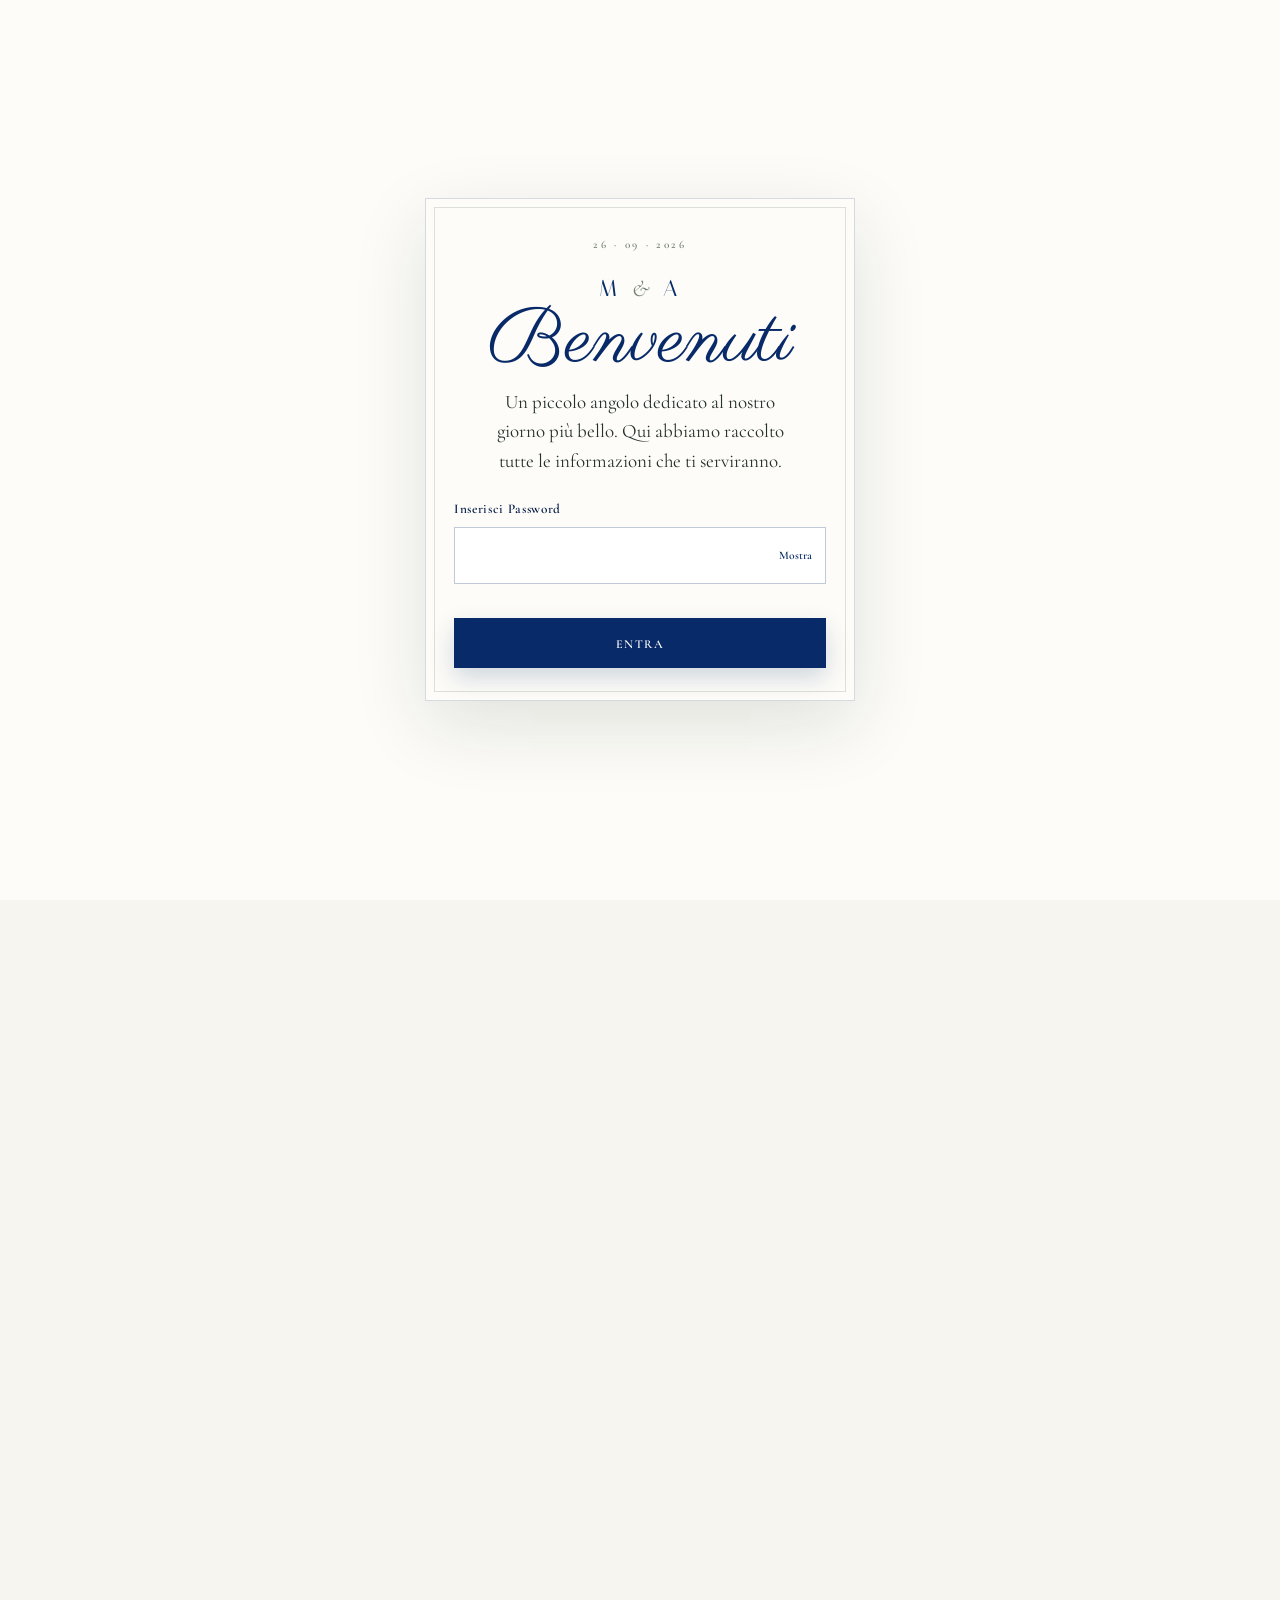
==== 06-index.html @ 16e14c0a "Add files via upload" ====
<!doctype html>
<html lang="it">
<head>
  <meta charset="utf-8">
  <meta name="viewport" content="width=device-width, initial-scale=1, viewport-fit=cover">
  <title>Melissa &amp; Antonio — 26 settembre 2026</title>
  <meta name="description" content="XXX">
  <meta name="robots" content="noindex, nofollow, noarchive, nosnippet, noimageindex">
  <meta name="googlebot" content="noindex, nofollow, noarchive, nosnippet, noimageindex">
  <meta name="theme-color" content="#f7f5ef">
  <meta property="og:type" content="website">
  <meta property="og:locale" content="it_IT">
  <meta property="og:title" content="Melissa &amp; Antonio — 26 settembre 2026">
  <meta property="og:description" content="Il nostro invito digitale: qui troverai l'RSVP, il programma e tutte le informazioni utili per vivere insieme a noi questi giorni speciali.">
  <meta property="og:image" content="assets/images/invito-melissa-antonio.png">
  <link rel="icon" type="image/png" href="assets/images/favicon.png">
  <link rel="preconnect" href="https://fonts.googleapis.com">
  <link rel="preconnect" href="https://fonts.gstatic.com" crossorigin>
  <link href="https://fonts.googleapis.com/css2?family=Cormorant+Garamond:ital,wght@0,400;0,500;0,600;1,400;1,500&amp;family=Italiana&amp;family=Parisienne&amp;display=swap" rel="stylesheet">
  <link rel="stylesheet" href="style.css">
  <script src="guest-data.js" defer></script>
  <script src="script.js" defer></script>
</head>
<body class="is-locked">
  <div class="gate" id="gate" role="dialog" aria-modal="true" aria-labelledby="gate-title">
    <div class="gate__card">
      <p class="eyebrow">26 · 09 · 2026</p>
      <div class="monogram" aria-hidden="true">M <span>&amp;</span> A</div>
      <h1 id="gate-title">Benvenuti</h1>
      <p>Un piccolo angolo dedicato al nostro giorno più bello. Qui abbiamo raccolto tutte le informazioni che ti serviranno.</p>
      <form class="gate__form" id="password-form" novalidate>
        <label for="password">Inserisci Password</label>
        <div class="password-field">
          <input id="password" name="password" type="password" autocomplete="current-password" required aria-describedby="password-error">
          <button class="password-toggle" id="password-toggle" type="button" aria-label="Mostra password">Mostra</button>
        </div>
        <p class="form-error" id="password-error" aria-live="polite"></p>
        <button class="button button--primary button--wide" type="submit">Entra</button>
      </form>
    </div>
  </div>

  <div class="site" id="site" aria-hidden="true">
    <header class="topbar" id="topbar">
      <a class="topbar__brand" href="#home" aria-label="Melissa e Antonio, torna all'inizio">M <span>&amp;</span> A</a>
      <button class="menu-toggle" id="menu-toggle" type="button" aria-expanded="false" aria-controls="site-nav">
        <span class="sr-only">Apri il menu</span>
        <span></span><span></span>
      </button>
      <nav class="nav" id="site-nav" aria-label="Navigazione principale">
        <a href="#programma">Programma</a>
        <a href="#organizzarsi">Organizzarsi</a>
        <a href="#info-utili">Info utili</a>
        <a href="#pensieri">Pensieri</a>
        <a href="#rsvp">RSVP</a>
      </nav>
    </header>

    <main>
      <section class="hero" id="home" aria-labelledby="hero-title">
        <div class="hero__content">
          <p class="eyebrow hero__eyebrow reveal">Siamo felici di invitarvi al nostro matrimonio</p>
          <h1 id="hero-title" class="reveal"><span>Melissa</span><i>&amp;</i><span>Antonio</span></h1>
          <div class="hero__date reveal">
            <span>Sabato</span><strong>26</strong><span>Settembre<br>2026</span>
          </div>
          <p class="hero__place reveal">Lattarico · Cosenza</p>
          <div class="hero__actions reveal">
            <a class="button button--primary" href="#benvenuto">Scopri il nostro giorno</a>
            <a class="button button--outline" href="#rsvp">Conferma la presenza</a>
          </div>
        </div>
        <a class="scroll-cue" href="#benvenuto" aria-label="Scorri verso il basso"><span></span></a>
      </section>

      <section class="intro section" id="benvenuto">
        <div class="section__inner section__inner--narrow reveal">
          <h2>Il nostro giorno</h2>
          <div class="ornament" aria-hidden="true"><span></span><i>♡</i><span></span></div>
          <div class="intro__copy">
            <p>Non vediamo l'ora di condividere con voi uno dei giorni più importanti della nostra vita.</p>
            <p>Qui troverete tutte le informazioni utili per organizzare al meglio il vostro soggiorno e vivere appieno ogni momento di questa festa. Non dimenticare di confermare la tua/vostra presenza.</p>
          </div>
        </div>
      </section>

      <section class="countdown section section--blue" aria-label="Conto alla rovescia">
        <div class="section__inner reveal">
          <p class="eyebrow">Manca sempre meno</p>
          <h2>Il conto alla rovescia</h2>
          <div class="countdown__grid" id="countdown" aria-live="polite">
            <div><strong id="days">—</strong><span>Giorni</span></div>
            <div><strong id="hours">—</strong><span>Ore</span></div>
            <div><strong id="minutes">—</strong><span>Minuti</span></div>
            <div><strong id="seconds">—</strong><span>Secondi</span></div>
          </div>
        </div>
      </section>

      <section class="section program-section" id="programma">
        <div class="section__inner">
          <div class="section-heading reveal">
            <p class="eyebrow">Due giorni da vivere insieme</p>
            <h2>Il nostro weekend</h2>
          </div>

          <div class="program-day">
            <div class="section-heading section-heading--compact reveal">
              <p class="eyebrow">Venerdì 25 settembre</p>
              <h2>Pre-Wedding</h2>
              <p>Per iniziare insieme questo weekend speciale, la sera prima del matrimonio saremo felici di offrirvi una cena di benvenuto: un momento per ritrovarci, brindare e dare il via ai festeggiamenti.</p>
            </div>
            <div class="prewedding__event reveal">
              <div class="prewedding__time" aria-label="Ore 20">
                <span>Ore</span>
                <strong>20:00</strong>
              </div>
              <div class="prewedding__details">
                <p class="card-kicker">Cena di benvenuto</p>
                <h3>Il Monaco</h3>
                <p class="prewedding__address">Via Monaco, 13<br>87010 Lattarico (CS)</p>
                <a class="text-link" href="https://www.google.com/maps/place//data=!4m2!3m1!1s0x133fa1bdb4f95179:0xf3d84036e02ee6b3?sa=X&amp;ved=1t:8290&amp;ictx=111" target="_blank" rel="noopener">Indicazioni <span>↗</span></a>
              </div>
            </div>
          </div>

          <div class="program-day program-day--wedding">
            <div class="section-heading section-heading--compact reveal">
              <p class="eyebrow">Sabato 26 settembre</p>
              <h2>The Wedding Day</h2>
            </div>
            <div class="timeline__list">
              <article class="timeline__item reveal">
                <div class="timeline__time">15:00</div>
                <div class="timeline__dot" aria-hidden="true"></div>
                <div class="timeline__card">
                  <p class="card-kicker">Cerimonia</p>
                  <h3>Chiesa di San Nicola di Bari</h3>
                  <p>Corso Umberto I, 95<br>87010 Lattarico (CS)</p>
                  <a class="text-link" href="https://share.google/Yexb57kkJuWLdmWog" target="_blank" rel="noopener">Indicazioni <span>↗</span></a>
                </div>
              </article>
              <article class="timeline__item reveal">
                <div class="timeline__time">18:00</div>
                <div class="timeline__dot" aria-hidden="true"></div>
                <div class="timeline__card">
                  <p class="card-kicker">Ricevimento</p>
                  <h3>Tenuta Contessa</h3>
                  <p>Località Contessa Soprana<br>Montalto Uffugo (CS)</p>
                  <a class="text-link" href="https://www.google.com/maps/search/?api=1&amp;query=Tenuta+Contessa+Localita+Contessa+Soprana+Montalto+Uffugo+CS" target="_blank" rel="noopener">Indicazioni <span>↗</span></a>
                </div>
              </article>
              <article class="timeline__item reveal">
                <div class="timeline__time">23:30</div>
                <div class="timeline__dot" aria-hidden="true"></div>
                <div class="timeline__card">
                  <p class="card-kicker">Un momento speciale</p>
                  <h3>Taglio torta</h3>
                </div>
              </article>
              <article class="timeline__item reveal">
                <div class="timeline__time">A seguire</div>
                <div class="timeline__dot" aria-hidden="true"></div>
                <div class="timeline__card">
                  <p class="card-kicker">La festa continua</p>
                  <h3>Open Bar &amp; DJ Set</h3>
                </div>
              </article>
            </div>
          </div>
        </div>
      </section>

      <section class="section section--sage organize-section" id="organizzarsi">
        <div class="section__inner">
          <div class="section-heading reveal">
            <p class="eyebrow">Dove saremo e come muoversi</p>
            <h2>Organizzarsi</h2>
          </div>

          <div class="organize-block organize-panel organize-panel--houses">
            <div class="subsection-heading reveal">
              <p class="card-kicker">Prima della cerimonia</p>
              <h3>Case degli sposi</h3>
              <p>Se desiderate passare a salutarci, potrete raggiungerci agli indirizzi qui sotto per condividere un brindisi e un boccone prima del grande momento.</p>
            </div>
            <div class="card-grid">
              <article class="place-card reveal">
                <h3 class="place-card__name">Antonio</h3>
                <p>Via Timparello 43 (ex 11)<br>87010 Lattarico (CS)</p>
                <p class="note">Per raggiungere la casa, guardando verso destra, attraversate la passerella.</p>
                <a class="text-link" href="https://www.google.com/maps/search/?api=1&amp;query=Via+Timparello+43+Lattarico+CS" target="_blank" rel="noopener">Indicazioni <span>↗</span></a>
              </article>
              <article class="place-card reveal">
                <h3 class="place-card__name">Melissa</h3>
                <p>Via Timparello 43 (ex 11)<br>87010 Lattarico (CS)</p>
                <a class="text-link" href="https://www.google.com/maps/search/?api=1&amp;query=Via+Timparello+11+Lattarico+CS" target="_blank" rel="noopener">Indicazioni <span>↗</span></a>
              </article>
            </div>
          </div>

          <div class="organize-block organize-panel stay__layout">
            <div class="stay__title reveal">
              <p class="card-kicker">Per il vostro soggiorno</p>
              <h3 class="stay__hotel-name">Hotel<br>Le Ceramiche</h3>
              <p>Via Alfonso Rendano, 1<br>87046 Montalto Uffugo (CS)</p>
              <a class="text-link" href="https://www.google.com/maps/search/?api=1&amp;query=Hotel+Le+Ceramiche+Via+Alfonso+Rendano+1+Montalto+Uffugo+CS" target="_blank" rel="noopener">Indicazioni <span>↗</span></a>
            </div>
            <div class="stay__details reveal">
              <dl>
                <div><dt>Check-in</dt><dd>Dalle ore 16:00</dd></div>
                <div><dt>Check-out</dt><dd>Entro le ore 11:00</dd></div>
                <div><dt>Colazione (inclusa)</dt><dd>Fino alle ore 10:00</dd></div>
              </dl>
              <div class="info-box">
                <h3>Pre check-in</h3>
                <p>Per rendere il vostro arrivo ancora più semplice, possiamo occuparcene noi. Se desiderate usufruire del pre check-in, scriveteci direttamente: avremo bisogno di una copia del documento di riconoscimento di ciascun ospite. Riceverete poi via SMS il codice per accedere alla vostra camera.</p>
              </div>
            </div>
          </div>

          <div class="organize-block organize-panel">
            <div class="subsection-heading reveal">
              <p class="card-kicker">Dove lasciare l'auto</p>
              <h3>Parcheggi</h3>
              <p>Tutte le indicazioni utili per lasciare l’auto durante la cerimonia e il ricevimento.</p>
            </div>
            <div class="parking-grid">
              <div class="parking-option">
                <p class="parking-option__label">Cerimonia</p>
                <h4>Villetta Comunale</h4>
                <p>Via Convento SNC<br>87010 Lattarico (CS)</p>
                <p class="note">Vi chiediamo di lasciare l'auto qui: proseguendo verso il centro del paese non sono disponibili altri posti. Da qui potrete raggiungere a piedi le case degli sposi e la chiesa in pochi minuti.</p>
                <a class="text-link" href="https://share.google/WgHf2nojEFoGSaVgx" target="_blank" rel="noopener">Indicazioni <span>↗</span></a>
              </div>
              <div class="parking-option">
                <p class="parking-option__label">Ricevimento</p>
                <h4>Tenuta Contessa</h4>
                <p>Località Contessa Soprana<br>Montalto Uffugo (CS)</p>
                <p class="note">Il parcheggio è disponibile direttamente presso la tenuta, con posti auto dedicati agli ospiti.</p>
                <a class="text-link" href="https://www.google.com/maps/search/?api=1&amp;query=Tenuta+Contessa+Montalto+Uffugo+CS" target="_blank" rel="noopener">Indicazioni <span>↗</span></a>
              </div>
            </div>
          </div>
        </div>
      </section>

      <section class="section info-section" id="info-utili">
        <div class="section__inner">
          <div class="section-heading reveal">
            <p class="eyebrow">Da sapere</p>
            <h2>Info utili</h2>
            <p>Qualche consiglio per vivere la festa al meglio e i contatti da usare in caso di necessità.</p>
          </div>
          <div class="editorial-grid editorial-grid--info">
            <article class="editorial-card reveal">
              <span class="editorial-card__icon" aria-hidden="true">✦</span>
              <p class="card-kicker">Un piccolo consiglio</p>
              <h3>Comodi, fino a tardi</h3>
              <p>Portate con voi una giacca per le ore più fresche e un paio di scarpe comode di ricambio, soprattutto per le ragazze, per ballare e divertirvi fino a tarda sera.</p>
            </article>
            <article class="editorial-card reveal">
              <span class="editorial-card__icon" aria-hidden="true">☼</span>
              <p class="card-kicker">Il giorno dopo</p>
              <h3>Ancora un po' insieme</h3>
              <p>Per il giorno successivo non è previsto alcun programma. Qualora ci fossero le condizioni, potremmo ritrovarci per una passeggiata nel centro storico di Cosenza. Sarà una decisione spontanea, da prendere insieme.</p>
            </article>
          </div>

          <div class="contacts-block">
            <div class="subsection-heading reveal">
              <p class="card-kicker">Per qualsiasi necessità</p>
              <h3>Contatti per la giornata</h3>
              <p>Il giorno del matrimonio, qualora gli sposi non fossero reperibili, Nicola e Ubaldo, <span class="keep-together">testimoni di Antonio</span>, saranno il vostro punto di riferimento.</p>
            </div>
            <div class="contact-grid">
              <article class="contact-card reveal">
                <span>N</span>
                <div><p class="card-kicker">Contatto</p><h3>Nicola</h3><button class="contact-call" type="button" data-contact-recipient="nicola" disabled>Clicca qui per chiamare</button></div>
              </article>
              <article class="contact-card reveal">
                <span>U</span>
                <div><p class="card-kicker">Contatto</p><h3>Ubaldo</h3><button class="contact-call" type="button" data-contact-recipient="ubaldo" disabled>Clicca qui per chiamare</button></div>
              </article>
            </div>
          </div>
        </div>
      </section>

      <section class="section memories" id="pensieri">
        <div class="section__inner">
          <div class="section-heading reveal">
            <p class="eyebrow">Un ricordo del nostro giorno</p>
            <h2>Pensieri</h2>
          </div>
          <div class="memories__layout">
            <div class="memories__copy reveal">
              <p class="card-kicker">Dot Memories</p>
              <h3>Le emozioni più belle, insieme</h3>
              <p>Durante il matrimonio condividete con noi tutte le foto e i video che scatterete: saranno un ricordo prezioso che ci accompagnerà per sempre.</p>
              <p>Inquadrate il QR code per accedere direttamente al nostro album condiviso.</p>
            </div>
            <div class="qr-placeholder reveal" role="img" aria-label="Spazio riservato al QR code Dot Memories, in aggiornamento">
              <div class="qr-placeholder__mark" aria-hidden="true"><span></span><span></span><span></span></div>
              <strong>QR code</strong>
              <small>In aggiornamento</small>
            </div>
          </div>

          <article class="gift-panel reveal">
            <div class="gift-panel__copy">
              <span class="gift-panel__icon" aria-hidden="true">♡</span>
              <p class="card-kicker">Il vostro regalo</p>
              <h3>La vostra presenza</h3>
              <p>La vostra presenza renderà questo giorno ancora più speciale. Se desiderate farci un regalo, un contributo ai nostri progetti futuri sarà per noi il pensiero più gradito.</p>
            </div>
            <div class="iban-box">
              <span>Istituto</span>
              <strong class="iban-owner">Banca Intesa Sanpaolo</strong>
              <span>Intestatario</span>
              <strong class="iban-owner">Melissa Flaccavento</strong>
              <span>IBAN</span>
              <strong id="iban-value">IT23U0306917020100000009743</strong>
              <button type="button" id="copy-iban" aria-describedby="iban-copy-status">Copia IBAN</button>
              <small id="iban-copy-status" aria-live="polite"></small>
            </div>
          </article>
        </div>
      </section>

      <section class="section rsvp" id="rsvp">
        <div class="section__inner reveal">
          <div class="section-heading rsvp__heading">
            <p class="eyebrow">Entro il 26 agosto 2026</p>
            <h2>Conferma presenza</h2>
          </div>
          <form class="rsvp-form" id="rsvp-form" novalidate>
            <div class="rsvp-step-heading">
              <span aria-hidden="true">1</span>
              <div>
                <h3>Chi parteciperà?</h3>
                <p>Inserite il nome e il cognome completi di ciascun adulto per selezionarlo.</p>
              </div>
            </div>

            <div class="rsvp-guest-list" id="rsvp-guest-list" aria-live="polite"></div>

            <button class="apply-first-guest" id="apply-first-guest" type="button" disabled>
              Applica le scelte dell’ospite 1 a tutto il gruppo
            </button>

            <div class="rsvp-add-actions">
              <button class="button button--primary" id="add-adult" type="button">＋ Aggiungi adulto</button>
              <button class="button button--outline" id="add-child" type="button" disabled>＋ Aggiungi bambino</button>
            </div>
            <button class="rsvp-reset" id="reset-rsvp" type="button">Ricomincia</button>

            <section class="guest-search-panel" id="adult-search-panel" aria-labelledby="adult-search-title">
              <div class="guest-search-panel__heading">
                <div>
                  <h3 id="adult-search-title">Cerca un invitato</h3>
                </div>
                <button class="guest-remove" id="close-adult-search" type="button" aria-label="Chiudi la ricerca">Chiudi</button>
              </div>
              <div class="form-field">
                <label for="adult-search">Nome e cognome completi</label>
                <input id="adult-search" type="search" autocomplete="off" placeholder="Es. Nome Cognome o Cognome Nome" aria-controls="adult-search-results" aria-autocomplete="list">
              </div>
              <div class="adult-search-results" id="adult-search-results" role="listbox" aria-label="Invitati trovati"></div>
              <button class="manual-toggle" id="show-manual-adult" type="button">Non trovi il nome? Inseriscilo manualmente</button>
              <div class="manual-adult-fields" id="manual-adult-fields" hidden>
                <div class="form-field">
                  <label for="manual-first-name">Nome</label>
                  <input id="manual-first-name" type="text" autocomplete="given-name">
                </div>
                <div class="form-field">
                  <label for="manual-last-name">Cognome</label>
                  <input id="manual-last-name" type="text" autocomplete="family-name">
                </div>
                <button class="button button--primary" id="confirm-manual-adult" type="button">Aggiungi adulto</button>
              </div>
            </section>

            <div class="rsvp-step-heading rsvp-step-heading--notes">
              <span aria-hidden="true">2</span>
              <div>
                <h3>Un ultimo pensiero</h3>
                <p>Questo spazio è dedicato a eventuali richieste generali o, se lo desiderate, per lasciarci un messaggio.</p>
              </div>
            </div>
            <div class="form-field rsvp-general-note">
              <label class="sr-only" for="general-note">Note generali o un messaggio per gli sposi, facoltativo</label>
              <textarea id="general-note" rows="4" placeholder="Scrivete qui altre necessità o lasciateci un messaggio"></textarea>
            </div>

            <p class="rsvp-group-count" id="rsvp-group-count">Nessuna persona aggiunta</p>
            <p class="rsvp-status" id="rsvp-status" role="status" aria-live="polite"></p>
            <button class="button button--primary button--wide" type="submit">Prepara il messaggio RSVP</button>
            <p class="form-hint">Si aprirà WhatsApp: potrete scegliere la chat con gli sposi prima dell'invio.</p>
          </form>
        </div>
      </section>
    </main>

    <div class="rsvp-recipient-dialog" id="rsvp-recipient-dialog" role="dialog" aria-modal="true" aria-labelledby="rsvp-recipient-title" hidden>
      <button class="rsvp-recipient-dialog__backdrop" id="close-rsvp-recipient-backdrop" type="button" aria-label="Chiudi"></button>
      <div class="rsvp-recipient-dialog__card">
        <p class="eyebrow">Il messaggio è pronto</p>
        <h2 id="rsvp-recipient-title">A chi vuoi inviarlo?</h2>
        <p>Scegli uno di noi e si aprirà direttamente la chat WhatsApp con il vostro RSVP già compilato.</p>
        <div class="rsvp-recipient-options">
          <button class="button button--primary" type="button" data-rsvp-recipient="melissa">Invia a Melissa</button>
          <button class="button button--outline" type="button" data-rsvp-recipient="antonio">Invia ad Antonio</button>
        </div>
        <button class="guest-remove rsvp-recipient-dialog__close" id="close-rsvp-recipient" type="button">Annulla</button>
      </div>
    </div>

    <footer class="footer">
      <div class="monogram monogram--footer" aria-hidden="true">M <span>&amp;</span> A</div>
      <p class="footer__date">26 settembre 2026</p>
      <button class="lock-button" id="lock-site" type="button">Blocca sito</button>
    </footer>
  </div>
</body>
</html>
---- style.css ----
:root {
  --ivory: #f7f5ef;
  --paper: #fdfcf8;
  --navy: #082a68;
  --navy-deep: #061d49;
  --sage: #738273;
  --sage-pale: #e8ece5;
  --ink: #25302d;
  --muted: #66706c;
  --line: rgba(8, 42, 104, .16);
  --shadow: 0 24px 70px rgba(20, 35, 30, .12);
  --serif: "Cormorant Garamond", Georgia, serif;
  --display: "Italiana", Georgia, serif;
  --script: "Parisienne", cursive;
  --safe-top: env(safe-area-inset-top, 0px);
}

*, *::before, *::after { box-sizing: border-box; }
html { scroll-behavior: smooth; }
body { margin: 0; background: var(--ivory); color: var(--ink); font-family: var(--serif); font-size: 18px; line-height: 1.55; -webkit-font-smoothing: antialiased; }
body.is-locked { overflow: hidden; }
button, input, textarea, select { font: inherit; }
a { color: inherit; }
img { max-width: 100%; }
.sr-only { position: absolute; width: 1px; height: 1px; padding: 0; margin: -1px; overflow: hidden; clip: rect(0,0,0,0); white-space: nowrap; border: 0; }

.gate { position: fixed; inset: 0; z-index: 1000; display: grid; place-items: center; min-height: 100svh; padding: calc(30px + var(--safe-top)) 22px 30px; overflow: hidden; background: var(--paper); transition: opacity .8s ease, visibility .8s ease; }
.gate.is-leaving { opacity: 0; visibility: hidden; }
.gate__card { position: relative; z-index: 2; width: min(100%, 430px); padding: 38px 28px 32px; text-align: center; background: rgba(253,252,248,.9); border: 1px solid rgba(8,42,104,.16); box-shadow: var(--shadow); backdrop-filter: blur(10px); animation: gate-in 1s both; }
.gate__card::before { content: ""; position: absolute; inset: 8px; pointer-events: none; border: 1px solid rgba(115,130,115,.23); }
.gate h1 { margin: 5px 0 8px; color: var(--navy); font: 400 clamp(3.3rem, 14vw, 4.8rem)/.95 var(--script); }
.gate p { margin: 0 auto 24px; max-width: 32ch; }
.monogram { color: var(--navy); font: 400 1.45rem/1 var(--display); letter-spacing: .16em; }
.monogram span { color: var(--sage); font-family: var(--serif); font-style: italic; }
.eyebrow { margin: 0 0 10px; color: var(--sage); font: 600 .7rem/1.4 var(--serif); letter-spacing: .24em; text-transform: uppercase; }
.gate__form { position: relative; z-index: 1; text-align: left; }
.gate__form label, .form-field label { display: block; margin-bottom: 7px; color: var(--navy-deep); font-size: .83rem; font-weight: 600; letter-spacing: .05em; }
.password-field { display: flex; border: 1px solid rgba(8,42,104,.25); background: white; transition: border-color .2s, box-shadow .2s; }
.password-field:focus-within { border-color: var(--navy); box-shadow: 0 0 0 3px rgba(8,42,104,.09); }
.password-field input { min-width: 0; width: 100%; padding: 13px 14px; border: 0; outline: 0; background: transparent; }
.password-toggle { padding: 0 13px; color: var(--navy); border: 0; background: transparent; font-size: .72rem; font-weight: 600; cursor: pointer; }
.form-error { min-height: 25px; margin: 5px 0 4px !important; color: #9c3f44; font-size: .8rem; }
.gate__form.shake { animation: shake .45s ease; }

.button { display: inline-flex; align-items: center; justify-content: center; min-height: 50px; padding: 13px 25px 11px; text-decoration: none; border: 1px solid var(--navy); border-radius: 0; font: 600 .76rem/1 var(--serif); letter-spacing: .13em; text-transform: uppercase; cursor: pointer; transition: transform .25s ease, background-color .25s ease, color .25s ease, box-shadow .25s ease; }
.button:hover { transform: translateY(-2px); }
.button:active { transform: translateY(0); }
.button:focus-visible, a:focus-visible, button:focus-visible, input:focus-visible, textarea:focus-visible { outline: 3px solid rgba(8,42,104,.35); outline-offset: 3px; }
.button--primary { color: white; background: var(--navy); box-shadow: 0 10px 25px rgba(8,42,104,.18); }
.button--primary:hover { background: var(--navy-deep); box-shadow: 0 14px 28px rgba(8,42,104,.25); }
.button--outline { color: var(--navy); background: transparent; }
.button--outline:hover { color: white; background: var(--navy); }
.button--wide { width: 100%; }

.site { opacity: 0; visibility: hidden; transition: opacity .8s ease .15s; }
.site.is-visible { opacity: 1; visibility: visible; }
.topbar { position: fixed; z-index: 100; top: 0; left: 0; right: 0; display: flex; align-items: center; justify-content: space-between; height: calc(62px + var(--safe-top)); padding: var(--safe-top) 22px 0; color: var(--navy); transition: background .3s, box-shadow .3s, height .3s; }
.topbar.is-scrolled { height: calc(54px + var(--safe-top)); background: rgba(247,245,239,.96); box-shadow: 0 1px 16px rgba(8,42,104,.08); }
.topbar__brand { z-index: 2; text-decoration: none; font: 400 1rem/1 var(--display); letter-spacing: .12em; }
.topbar__brand span { color: var(--sage); font-family: var(--serif); font-style: italic; }
.menu-toggle { z-index: 2; display: grid; gap: 6px; padding: 11px 4px; border: 0; background: none; color: var(--navy-deep); cursor: pointer; }
.menu-toggle span:not(.sr-only) { display: block; width: 26px; height: 2px; border-radius: 2px; background: currentColor; transition: transform .3s, opacity .3s; }
.menu-toggle[aria-expanded="true"] span:nth-child(2) { transform: translateY(3.5px) rotate(45deg); }
.menu-toggle[aria-expanded="true"] span:nth-child(3) { transform: translateY(-3.5px) rotate(-45deg); }
.nav { position: fixed; z-index: 1; inset: 0; display: flex; flex-direction: column; align-items: center; justify-content: center; min-height: 100vh; min-height: 100dvh; padding: calc(72px + var(--safe-top)) 22px 32px; overflow-y: auto; overscroll-behavior: contain; gap: 23px; background: var(--paper); opacity: 0; visibility: hidden; transform: translateY(-10px); transition: opacity .3s ease, visibility .3s ease, transform .3s ease; }
.nav.is-open { opacity: 1; visibility: visible; transform: translateY(0); }
.nav a { color: var(--navy); text-decoration: none; font: 400 2rem/1.1 var(--display); }

.hero { position: relative; display: grid; place-items: center; min-height: 100svh; padding: calc(82px + var(--safe-top)) 24px 72px; overflow: hidden; text-align: center; background: radial-gradient(circle at center, #fff 0, var(--paper) 48%, #f4f2ec 100%); }
.hero::before, .hero::after { content: ""; position: absolute; z-index: 1; pointer-events: none; }
.hero::before { inset: 14px; border: 1px solid rgba(8,42,104,.16); }
.hero::after { inset: 20px; border: 1px solid rgba(115,130,115,.12); }
.hero__content { position: relative; z-index: 2; width: 100%; }
.hero__eyebrow { margin-bottom: 34px; color: var(--sage); }
.hero h1 { margin: 0 0 22px; color: var(--navy); font-weight: 400; line-height: .72; }
.hero h1 span { display: block; font-family: var(--script); font-size: clamp(4.4rem, 21vw, 8rem); }
.hero h1 i { display: block; margin: 12px 0 3px; color: var(--sage); font: 400 2.1rem/1 var(--serif); }
.hero__date { display: flex; align-items: center; justify-content: center; margin: 0 auto 12px; color: var(--navy-deep); text-transform: uppercase; }
.hero__date > * { padding: 0 14px; }
.hero__date span { width: 96px; font: 600 .64rem/1.45 var(--serif); letter-spacing: .16em; }
.hero__date strong { color: var(--navy); border-inline: 1px solid rgba(8,42,104,.32); font: 400 3.8rem/1 var(--display); }
.hero__place { margin: 0 0 25px; color: var(--muted); font-size: .78rem; letter-spacing: .17em; text-transform: uppercase; }
.hero__actions { display: flex; flex-direction: column; align-items: center; gap: 11px; }
.hero__actions .button { width: min(100%, 280px); }
.scroll-cue { position: absolute; z-index: 2; bottom: 27px; left: 50%; width: 30px; height: 38px; transform: translateX(-50%); }
.scroll-cue span { position: absolute; top: 0; left: 50%; width: 1px; height: 28px; background: var(--navy); animation: scroll-line 2s infinite; }

.section { position: relative; padding: 92px 22px; }
.section__inner { width: min(100%, 1120px); margin-inline: auto; }
.section__inner--narrow { width: min(100%, 670px); text-align: center; }
.section h2 { margin: 0 0 20px; color: var(--navy); font: 400 clamp(2.5rem, 11vw, 4.8rem)/1 var(--display); letter-spacing: -.03em; }
.section h3 { margin: 0 0 9px; color: var(--navy-deep); font: 500 1.65rem/1.05 var(--serif); }
.section p { margin-top: 0; }
.intro { background: var(--paper); }
.intro__copy { color: var(--ink); font-size: 1.08rem; line-height: 1.65; }
.intro__copy p { margin-bottom: 18px; }
.intro__copy p:last-child { margin-bottom: 0; }
.ornament { display: flex; align-items: center; gap: 10px; width: 145px; margin: 25px auto 27px; color: var(--sage); }
.ornament span { flex: 1; height: 1px; background: currentColor; }
.ornament i { font-style: normal; }
.section--blue { padding-block: 78px; color: white; background: var(--navy-deep); }
.section--blue .eyebrow { color: #bfcbbf; }
.section--blue h2 { color: white; }
.countdown { overflow: hidden; }
.countdown::before { content: ""; position: absolute; inset: 0; opacity: .08; background-image: radial-gradient(circle, white 1px, transparent 1px); background-size: 18px 18px; }
.countdown .section__inner { position: relative; text-align: center; }
.countdown__grid { display: grid; grid-template-columns: repeat(4, 1fr); gap: 1px; margin-top: 34px; background: rgba(255,255,255,.25); border: 1px solid rgba(255,255,255,.25); }
.countdown__grid div { padding: 18px 4px 14px; background: var(--navy-deep); }
.countdown__grid strong, .countdown__grid span { display: block; }
.countdown__grid strong { font: 400 clamp(1.8rem, 9vw, 3.5rem)/1 var(--display); }
.countdown__grid span { margin-top: 8px; font-size: .58rem; letter-spacing: .12em; text-transform: uppercase; }
.section-heading { max-width: 660px; margin: 0 auto 53px; text-align: center; }
.section-heading > p:last-child { color: var(--muted); }

.program-section { overflow: hidden; background: var(--paper); }
.program-day + .program-day { margin-top: 80px; padding-top: 78px; border-top: 1px solid var(--line); }
.section-heading--compact { margin-bottom: 38px; }
.section-heading--compact h2 { font-size: clamp(2.35rem, 9vw, 4rem); }
.prewedding__event { display: grid; grid-template-columns: 84px 1fr; max-width: 760px; margin-inline: auto; padding: 28px 22px; background: var(--ivory); border: 1px solid var(--line); }
.prewedding__time { display: flex; flex-direction: column; align-items: center; justify-content: center; padding-right: 20px; color: var(--navy); border-right: 1px solid var(--line); }
.prewedding__time span { font-size: .62rem; font-weight: 600; letter-spacing: .17em; text-transform: uppercase; }
.prewedding__time strong { margin-top: 4px; font: 400 1.35rem/1 var(--display); }
.prewedding__details { padding-left: 22px; }
.prewedding__details h3 { font-size: 1.8rem; }
.prewedding__address { color: var(--muted); }

.timeline__list { position: relative; max-width: 800px; margin-inline: auto; }
.timeline__list::before { content: ""; position: absolute; top: 15px; bottom: 15px; left: 71px; width: 1px; background: var(--line); }
.timeline__item { position: relative; display: grid; grid-template-columns: 55px 32px 1fr; margin-bottom: 42px; }
.timeline__time { padding-top: 7px; color: var(--navy); font: 600 .9rem/1 var(--serif); }
.timeline__dot { z-index: 1; width: 11px; height: 11px; margin: 8px auto 0; border: 3px solid var(--paper); border-radius: 50%; background: var(--navy); box-shadow: 0 0 0 1px var(--navy); }
.timeline__card { padding: 0 0 4px 14px; }
.card-kicker { margin: 0 0 5px !important; color: var(--sage); font-size: .69rem; font-weight: 600; letter-spacing: .19em; text-transform: uppercase; }
.note { color: var(--muted); font-size: .92rem; line-height: 1.5; }
.text-link { display: inline-block; padding-bottom: 3px; color: var(--navy); text-decoration: none; border-bottom: 1px solid rgba(8,42,104,.45); font-size: .78rem; font-weight: 600; letter-spacing: .07em; text-transform: uppercase; transition: border-color .2s, transform .2s; }
.text-link:hover { transform: translateX(3px); border-color: var(--navy); }
.text-link span { margin-left: 3px; }

.section--sage { background: var(--sage-pale); }
.organize-block + .organize-block { margin-top: 24px; }
.organize-panel { padding: 30px 25px; background: rgba(253,252,248,.78); border: 1px solid rgba(115,130,115,.2); }
.organize-panel--houses .place-card { background: var(--ivory); border-color: var(--line); }
.subsection-heading { max-width: 720px; margin-bottom: 28px; }
.subsection-heading h3 { font-size: 2rem; }
.subsection-heading > p:last-child { color: var(--muted); }
.card-grid { display: grid; gap: 16px; }
.place-card { position: relative; overflow: hidden; padding: 30px 25px 27px; background: rgba(253,252,248,.78); border: 1px solid rgba(115,130,115,.2); }
.place-card .place-card__name { color: var(--navy); font: 400 clamp(2.8rem, 10vw, 4.5rem)/.92 var(--script); }
.parking-grid { position: relative; display: grid; }
.parking-option { padding: 25px 0 4px; }
.parking-option + .parking-option { margin-top: 22px; border-top: 1px solid var(--line); }
.parking-option__label { margin-bottom: 5px !important; color: var(--sage); font-size: .68rem; font-weight: 600; letter-spacing: .18em; text-transform: uppercase; }
.parking-option h4 { margin: 0 0 9px; color: var(--navy-deep); font: 500 1.45rem/1.1 var(--serif); }
.stay__title { padding-bottom: 45px; }
.stay__title .card-kicker { margin-bottom: 16px !important; }
.stay__title .stay__hotel-name { color: var(--navy); font: 400 clamp(2.8rem, 10vw, 4.5rem)/.92 var(--script); }
.stay__title .button { margin-top: 10px; }
.stay__title .text-link { margin-top: 10px; }
.stay__details dl { margin: 0 0 28px; border-top: 1px solid var(--line); }
.stay__details dl div { display: flex; justify-content: space-between; gap: 15px; padding: 14px 0; border-bottom: 1px solid var(--line); }
.stay__details dt { color: var(--navy); font-weight: 600; }
.stay__details dd { margin: 0; color: var(--muted); text-align: right; }
.info-box { padding: 25px; background: var(--sage-pale); border-left: 2px solid var(--sage); }
.info-box p { margin-bottom: 0; }
.info-section { background: var(--paper); }
.editorial-grid { display: grid; gap: 1px; background: var(--line); border: 1px solid var(--line); }
.editorial-card { position: relative; padding: 35px 25px; background: var(--paper); }
.editorial-card__icon { display: block; margin-bottom: 22px; color: var(--sage); font-size: 1.6rem; }
.editorial-card p:last-child { margin-bottom: 0; }
.contacts-block { margin-top: 70px; padding-top: 65px; border-top: 1px solid var(--line); }
.keep-together { white-space: nowrap; }
.iban-box { margin-top: 24px; padding: 18px; border: 1px solid var(--line); background: var(--ivory); }
.iban-box > span, .iban-box strong, .iban-box small { display: block; }
.iban-box > span { color: var(--sage); font-size: .62rem; font-weight: 600; letter-spacing: .18em; }
.iban-box strong { margin: 7px 0 12px; color: var(--navy-deep); font: 600 .83rem/1.5 var(--serif); overflow-wrap: anywhere; letter-spacing: .04em; }
.iban-box .iban-owner { margin-bottom: 18px; font-size: .95rem; letter-spacing: 0; }
.iban-box button { padding: 5px 0; color: var(--navy); border: 0; border-bottom: 1px solid var(--navy); background: transparent; font-size: .68rem; font-weight: 600; letter-spacing: .1em; text-transform: uppercase; cursor: pointer; }
.iban-box small { min-height: 20px; margin-top: 7px; color: var(--sage); font-size: .72rem; }

.memories { color: white; background: var(--navy-deep); }
.memories h2 { color: white; }
.memories .eyebrow { color: #bfcbbf; }
.memories__layout { display: grid; gap: 45px; align-items: center; }
.memories__copy h3 { color: white; font-size: clamp(2.3rem, 8vw, 3.7rem); }
.gift-panel { display: grid; gap: 25px; margin-top: 70px; padding: 30px 25px; color: var(--ink); background: var(--paper); border: 1px solid rgba(255,255,255,.35); }
.gift-panel__icon { display: block; margin-bottom: 16px; color: var(--sage); font-size: 1.7rem; }
.gift-panel .iban-box { margin-top: 0; }
.qr-placeholder { justify-self: center; display: grid; place-items: center; align-content: center; width: min(100%, 280px); aspect-ratio: 1; padding: 30px; color: var(--navy-deep); text-align: center; background: var(--paper); border: 10px solid white; box-shadow: var(--shadow); }
.qr-placeholder__mark { position: relative; width: 92px; height: 92px; margin-bottom: 20px; border: 5px solid var(--navy-deep); }
.qr-placeholder__mark span { position: absolute; width: 23px; height: 23px; border: 4px solid var(--navy-deep); }
.qr-placeholder__mark span:nth-child(1) { top: 7px; left: 7px; }
.qr-placeholder__mark span:nth-child(2) { top: 7px; right: 7px; }
.qr-placeholder__mark span:nth-child(3) { right: 7px; bottom: 7px; }
.qr-placeholder strong { color: var(--navy); font: 500 1.6rem/1 var(--serif); }
.qr-placeholder small { margin-top: 7px; color: var(--sage); font-size: .68rem; font-weight: 600; letter-spacing: .14em; text-transform: uppercase; }

.contact-grid { display: grid; gap: 14px; max-width: 760px; margin-inline: auto; }
.contact-card { display: flex; align-items: center; gap: 22px; padding: 25px; background: rgba(253,252,248,.8); border: 1px solid rgba(115,130,115,.22); }
.contact-card > span { display: grid; flex: 0 0 58px; place-items: center; width: 58px; height: 58px; color: white; border-radius: 50%; background: var(--navy); font: 400 1.4rem/1 var(--display); }
.contact-card h3, .contact-card p { margin-bottom: 0; }
.contact-call { padding: 4px 0; color: var(--navy); border: 0; border-bottom: 1px solid rgba(8,42,104,.45); background: transparent; font-size: .68rem; font-weight: 600; letter-spacing: .07em; text-transform: uppercase; }
.contact-call:disabled { color: var(--muted); border-color: rgba(102,112,108,.35); cursor: not-allowed; }

.rsvp { overflow: hidden; background: var(--ivory); }
.rsvp .section__inner { position: relative; max-width: 940px; }
.rsvp__heading { margin-bottom: 40px; }
.rsvp-form { text-align: left; }
.form-field { margin: 0 0 20px; padding: 0; border: 0; }
.form-field label span { color: var(--muted); font-weight: 400; }
.form-field input, .form-field textarea, .guest-field select, .guest-field input { display: block; width: 100%; min-height: 50px; padding: 13px 14px; color: var(--ink); border: 1px solid rgba(8,42,104,.22); border-radius: 0; outline: 0; background: rgba(255,255,255,.82); transition: .2s; }
.guest-field select { padding-right: 38px; appearance: none; background-image: linear-gradient(45deg, transparent 50%, var(--navy) 50%), linear-gradient(135deg, var(--navy) 50%, transparent 50%); background-position: calc(100% - 18px) 21px, calc(100% - 13px) 21px; background-size: 5px 5px, 5px 5px; background-repeat: no-repeat; }
.form-field textarea::placeholder { color: #929a96; opacity: 1; }
.form-field input:focus, .form-field textarea:focus, .guest-field input:focus, .guest-field select:focus { border-color: var(--navy); box-shadow: 0 0 0 3px rgba(8,42,104,.08); }
.rsvp-step-heading { display: flex; align-items: flex-start; gap: 14px; margin-bottom: 23px; }
.rsvp-step-heading > span { display: grid; flex: 0 0 36px; place-items: center; width: 36px; height: 36px; color: white; border-radius: 50%; background: var(--navy); font: 500 .85rem/1 var(--display); }
.rsvp-step-heading h3 { margin: 0 0 3px; font-size: 1.55rem; }
.rsvp-step-heading p { margin: 0; color: var(--muted); font-size: .9rem; }
.rsvp-step-heading--notes { margin-top: 52px; }
.rsvp-guest-list { display: grid; gap: 16px; }
.rsvp-guest-card { padding: 24px 20px; background: rgba(253,252,248,.9); border: 1px solid var(--line); box-shadow: 0 13px 35px rgba(20,35,30,.06); }
.guest-card__heading { display: flex; justify-content: space-between; align-items: flex-start; gap: 15px; margin-bottom: 22px; }
.guest-card__heading h3 { margin: 0; font-size: 1.55rem; overflow-wrap: anywhere; }
.guest-card__heading p { margin: 4px 0 0; color: var(--muted); font-size: .78rem; }
.child-inherited-note { margin: -4px 0 17px !important; color: var(--sage); font-size: .78rem; font-style: italic; }
.guest-remove, .manual-toggle { padding: 5px 0; color: var(--navy); border: 0; border-bottom: 1px solid rgba(8,42,104,.35); background: transparent; font-size: .67rem; font-weight: 600; letter-spacing: .08em; text-transform: uppercase; cursor: pointer; }
.guest-fields, .guest-details { display: grid; gap: 14px; }
.guest-details { margin-bottom: 14px; }
.guest-field label { display: block; margin-bottom: 6px; color: var(--navy-deep); font-size: .78rem; font-weight: 600; letter-spacing: .04em; }
.guest-field input::placeholder { color: #929a96; opacity: 1; }
.apply-first-guest { width: 100%; min-height: 50px; margin-top: 18px; padding: 12px 15px; color: var(--navy); border: 1px solid rgba(8,42,104,.28); background: var(--sage-pale); font-size: .7rem; font-weight: 600; letter-spacing: .09em; text-transform: uppercase; cursor: pointer; transition: .2s; }
.apply-first-guest:hover:not(:disabled) { color: white; border-color: var(--navy); background: var(--navy); }
.apply-first-guest:disabled { opacity: .48; cursor: not-allowed; }
.rsvp-add-actions { display: grid; gap: 10px; margin-top: 18px; }
.rsvp-add-actions .button { width: 100%; }
.rsvp-reset { display: block; margin: 16px auto 0; padding: 5px 0; color: var(--muted); border: 0; border-bottom: 1px solid rgba(102,112,108,.4); background: transparent; font-size: .68rem; font-weight: 600; letter-spacing: .09em; text-transform: uppercase; cursor: pointer; }
.rsvp-reset:hover { color: var(--navy); border-color: var(--navy); }
.button:disabled { opacity: .45; cursor: not-allowed; transform: none; }
.guest-search-panel { margin-top: 20px; padding: 24px 20px; background: var(--sage-pale); border: 1px solid rgba(115,130,115,.28); }
.guest-search-panel[hidden] { display: none; }
.guest-search-panel__heading { display: flex; justify-content: space-between; align-items: flex-start; gap: 15px; margin-bottom: 19px; }
.guest-search-panel__heading h3 { margin: 0; font-size: 1.55rem; }
.adult-search-results { display: grid; gap: 7px; margin: -8px 0 15px; }
.adult-search-result { width: 100%; padding: 12px 14px; color: var(--navy-deep); text-align: left; border: 1px solid rgba(8,42,104,.15); background: var(--paper); cursor: pointer; transition: .2s; }
.adult-search-result:hover, .adult-search-result:focus-visible { color: white; background: var(--navy); }
.search-message { margin: 0; color: var(--muted); font-size: .82rem; }
.manual-adult-fields { display: grid; gap: 0 12px; margin-top: 23px; padding-top: 23px; border-top: 1px solid rgba(8,42,104,.14); }
.manual-adult-fields[hidden] { display: none; }
.manual-adult-fields .button { width: 100%; }
.rsvp-general-note { margin-bottom: 0; }
.rsvp-group-count { margin: 26px 0 0 !important; color: var(--sage); font-size: .73rem; font-weight: 600; letter-spacing: .12em; text-align: center; text-transform: uppercase; }
.rsvp-status { min-height: 28px; margin: 8px 0 10px !important; color: var(--navy); font-size: .82rem; font-weight: 600; text-align: center; }
.rsvp-status.is-error { color: #9c3f44; }
.form-hint { margin: 11px 0 0 !important; color: var(--muted); font-size: .78rem; text-align: center; }
.rsvp-recipient-dialog { position: fixed; z-index: 1200; inset: 0; display: grid; place-items: center; padding: 22px; }
.rsvp-recipient-dialog[hidden] { display: none; }
.rsvp-recipient-dialog__backdrop { position: absolute; inset: 0; width: 100%; border: 0; background: rgba(6,29,73,.68); backdrop-filter: blur(6px); cursor: pointer; }
.rsvp-recipient-dialog__card { position: relative; width: min(100%, 480px); padding: 34px 25px 28px; color: var(--ink); text-align: center; background: var(--paper); border: 1px solid rgba(255,255,255,.55); box-shadow: 0 28px 90px rgba(6,29,73,.3); animation: gate-in .35s ease both; }
.rsvp-recipient-dialog__card::before { content: ""; position: absolute; inset: 8px; pointer-events: none; border: 1px solid rgba(115,130,115,.22); }
.rsvp-recipient-dialog__card > * { position: relative; }
.rsvp-recipient-dialog h2 { margin: 0 0 12px; color: var(--navy); font: 400 2.25rem/1.05 var(--display); }
.rsvp-recipient-dialog p:not(.eyebrow) { margin: 0 auto 25px; max-width: 36ch; color: var(--muted); font-size: .92rem; }
.rsvp-recipient-options { display: grid; gap: 10px; }
.rsvp-recipient-options .button { width: 100%; }
.rsvp-recipient-dialog__close { margin-top: 22px; }
.footer { position: relative; padding: 75px 22px calc(35px + env(safe-area-inset-bottom, 0px)); color: white; text-align: center; background: var(--navy-deep); }
.monogram--footer { color: white; font-size: 1.8rem; }
.footer__date { margin: 20px 0 2px; color: #c3cec3; font-size: .74rem; letter-spacing: .2em; text-transform: uppercase; }
.footer p { margin-top: 6px; }
.lock-button { margin-top: 28px; padding: 7px 3px; color: rgba(255,255,255,.6); border: 0; border-bottom: 1px solid rgba(255,255,255,.28); background: transparent; font-size: .68rem; letter-spacing: .08em; cursor: pointer; }

.reveal { opacity: 0; transform: translateY(22px); transition: opacity .8s ease, transform .8s cubic-bezier(.2,.7,.2,1); }
.reveal.is-revealed { opacity: 1; transform: none; }

@keyframes gate-in { from { opacity: 0; transform: translateY(15px) scale(.985); } to { opacity: 1; transform: none; } }
@keyframes shake { 20%, 60% { transform: translateX(-7px); } 40%, 80% { transform: translateX(7px); } }
@keyframes scroll-line { 0% { transform: scaleY(0); transform-origin: top; } 45% { transform: scaleY(1); transform-origin: top; } 55% { transform: scaleY(1); transform-origin: bottom; } 100% { transform: scaleY(0); transform-origin: bottom; } }

@media (min-width: 760px) {
  body { font-size: 19px; }
  .section { padding: 120px 38px; }
  .topbar { padding-inline: 40px; }
  .menu-toggle { display: none; }
  .nav { position: static; min-height: 0; padding: 0; overflow: visible; flex-direction: row; gap: 18px; opacity: 1; visibility: visible; transform: none; background: transparent; }
  .nav a { position: relative; font: 600 .62rem/1 var(--serif); letter-spacing: .1em; text-transform: uppercase; }
  .nav a::after { content: ""; position: absolute; right: 0; bottom: -6px; left: 0; height: 1px; background: var(--navy); transform: scaleX(0); transition: transform .2s; }
  .nav a:hover::after { transform: scaleX(1); }
  .hero h1 span { font-size: clamp(6.5rem, 11vw, 9rem); }
  .hero__eyebrow { margin-bottom: 42px; }
  .hero h1 i { margin: 15px 0; }
  .hero__actions { flex-direction: row; justify-content: center; }
  .hero__actions .button { width: auto; min-width: 235px; }
  .hero__date span { width: 125px; }
  .countdown__grid { max-width: 720px; margin-inline: auto; }
  .countdown__grid div { padding-block: 25px 20px; }
  .prewedding__event { grid-template-columns: 120px 1fr; padding: 38px 34px; }
  .prewedding__details { padding-left: 34px; }
  .prewedding__time strong { font-size: 1.7rem; }
  .timeline__list::before { left: 102px; }
  .timeline__item { grid-template-columns: 82px 40px 1fr; }
  .timeline__card { padding-left: 30px; }
  .timeline__time { font-size: 1rem; }
  .card-grid { grid-template-columns: repeat(2, 1fr); }
  .place-card { padding: 37px 28px; }
  .organize-panel { padding: 40px 38px; }
  .parking-grid { grid-template-columns: 1fr 1fr; gap: 0; }
  .parking-option { padding: 28px 35px 5px 0; }
  .parking-option + .parking-option { margin-top: 0; padding-right: 0; padding-left: 35px; border-top: 0; border-left: 1px solid var(--line); }
  .stay__layout { display: grid; grid-template-columns: .9fr 1.1fr; gap: 90px; align-items: start; }
  .stay__title { padding-bottom: 0; }
  .editorial-grid--info { grid-template-columns: repeat(2, 1fr); }
  .editorial-card { padding: 42px 30px; }
  .memories__layout { grid-template-columns: 1.2fr .8fr; gap: 90px; }
  .gift-panel { grid-template-columns: 1.05fr .95fr; gap: 65px; align-items: start; padding: 42px 38px; }
  .contact-grid { grid-template-columns: 1fr 1fr; }
  .rsvp-guest-card { padding: 30px; }
  .guest-fields { grid-template-columns: repeat(3, minmax(0, 1fr)); }
  .guest-details { grid-template-columns: repeat(2, minmax(0, 1fr)); }
  .guest-details--single { grid-template-columns: 1fr; }
  .rsvp-add-actions { grid-template-columns: 1fr 1fr; }
  .guest-search-panel { padding: 30px; }
  .manual-adult-fields { grid-template-columns: 1fr 1fr; align-items: end; }
  .manual-adult-fields .button { grid-column: 1 / -1; width: auto; }
  .rsvp-recipient-options { grid-template-columns: 1fr 1fr; }
}

@media (min-width: 1200px) {
  .card-grid { grid-template-columns: repeat(2, 1fr); }
}

@media (prefers-reduced-motion: reduce) {
  html { scroll-behavior: auto; }
  *, *::before, *::after { animation-duration: .01ms !important; animation-iteration-count: 1 !important; transition-duration: .01ms !important; }
  .reveal { opacity: 1; transform: none; }
}
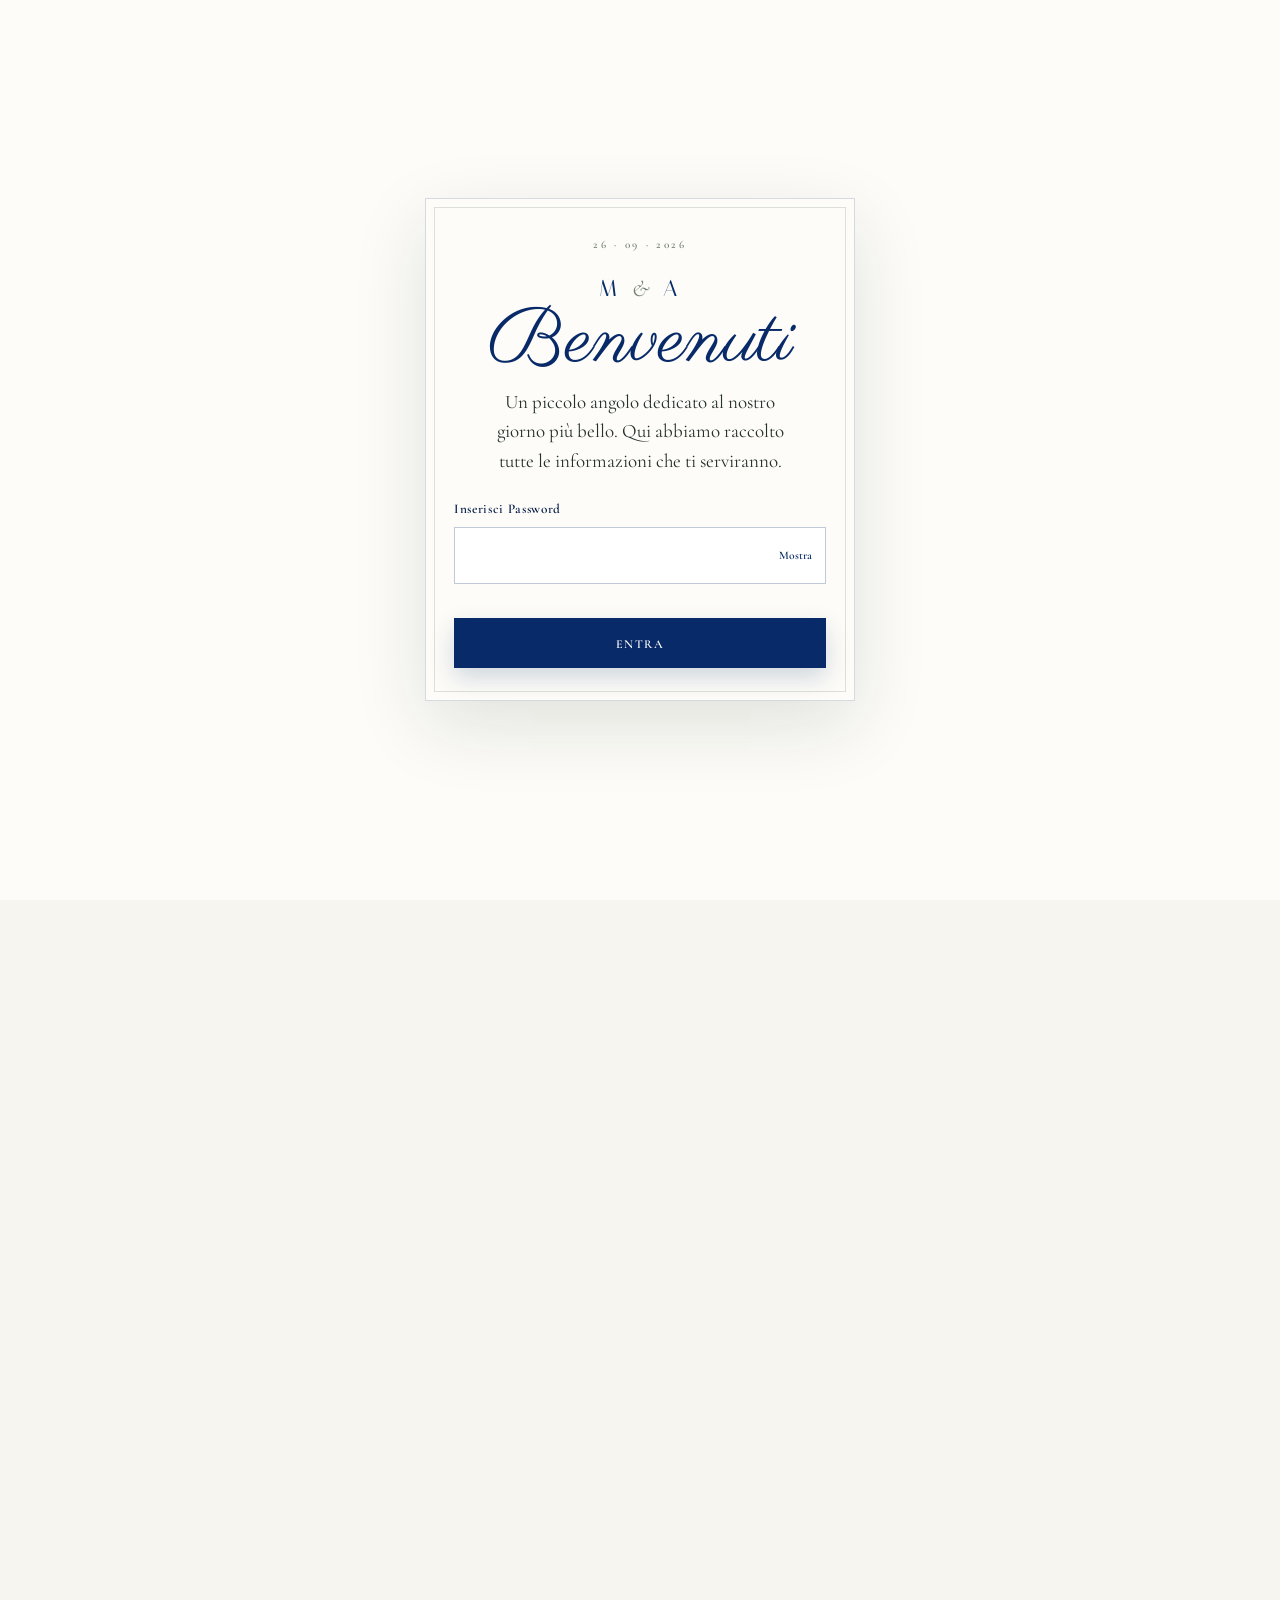
==== commit 1e71a325: "Add files via upload" ====
--- a/06-index.html
+++ b/06-index.html
@@ -17,11 +17,12 @@
   <link rel="preconnect" href="https://fonts.googleapis.com">
   <link rel="preconnect" href="https://fonts.gstatic.com" crossorigin>
   <link href="https://fonts.googleapis.com/css2?family=Cormorant+Garamond:ital,wght@0,400;0,500;0,600;1,400;1,500&amp;family=Italiana&amp;family=Parisienne&amp;display=swap" rel="stylesheet">
-  <link rel="stylesheet" href="style.css">
-  <script src="guest-data.js" defer></script>
-  <script src="script.js" defer></script>
+  <link rel="stylesheet" href="style.css?v=20260721-3">
+  <script src="guest-data.js?v=20260721-2" defer></script>
+  <script src="script.js?v=20260721-4" defer></script>
 </head>
 <body class="is-locked">
+  <canvas class="fireworks" id="fireworks" aria-hidden="true"></canvas>
   <div class="gate" id="gate" role="dialog" aria-modal="true" aria-labelledby="gate-title">
     <div class="gate__card">
       <p class="eyebrow">26 · 09 · 2026</p>
@@ -66,28 +67,21 @@
           </div>
           <p class="hero__place reveal">Lattarico · Cosenza</p>
           <div class="hero__actions reveal">
-            <a class="button button--primary" href="#benvenuto">Scopri il nostro giorno</a>
+            <a class="button button--primary" href="#programma">Scopri il nostro giorno</a>
             <a class="button button--outline" href="#rsvp">Conferma la presenza</a>
           </div>
         </div>
-        <a class="scroll-cue" href="#benvenuto" aria-label="Scorri verso il basso"><span></span></a>
-      </section>
-
-      <section class="intro section" id="benvenuto">
-        <div class="section__inner section__inner--narrow reveal">
-          <h2>Il nostro giorno</h2>
-          <div class="ornament" aria-hidden="true"><span></span><i>♡</i><span></span></div>
-          <div class="intro__copy">
-            <p>Non vediamo l'ora di condividere con voi uno dei giorni più importanti della nostra vita.</p>
-            <p>Qui troverete tutte le informazioni utili per organizzare al meglio il vostro soggiorno e vivere appieno ogni momento di questa festa. Non dimenticare di confermare la tua/vostra presenza.</p>
-          </div>
-        </div>
+        <a class="scroll-cue" href="#programma" aria-label="Vai al programma"><span></span></a>
       </section>
 
       <section class="countdown section section--blue" aria-label="Conto alla rovescia">
         <div class="section__inner reveal">
           <p class="eyebrow">Manca sempre meno</p>
           <h2>Il conto alla rovescia</h2>
+          <div class="countdown__intro">
+            <p>Non vediamo l'ora di condividere con voi uno dei giorni più importanti della nostra vita.</p>
+            <p>Qui troverete tutte le informazioni utili per organizzare al meglio il vostro soggiorno e vivere appieno ogni momento di questa festa. Non dimenticate di confermare la vostra presenza.</p>
+          </div>
           <div class="countdown__grid" id="countdown" aria-live="polite">
             <div><strong id="days">—</strong><span>Giorni</span></div>
             <div><strong id="hours">—</strong><span>Ore</span></div>
@@ -182,19 +176,19 @@
             <div class="subsection-heading reveal">
               <p class="card-kicker">Prima della cerimonia</p>
               <h3>Case degli sposi</h3>
-              <p>Se desiderate passare a salutarci, potrete raggiungerci agli indirizzi qui sotto per condividere un brindisi e un boccone prima del grande momento.</p>
+              <p>Se desiderate passare a salutarci prima della cerimonia, potrete raggiungerci agli indirizzi indicati qui sotto per condividere un brindisi e un boccone prima del nostro Sì.<br>Per chi preferisse raggiungerci direttamente per la cerimonia, vi aspetterà un piccolo rinfresco all'ingresso della chiesa.</p>
             </div>
             <div class="card-grid">
+              <article class="place-card reveal">
+                <h3 class="place-card__name">Melissa</h3>
+                <p>Via Timparello 43 (ex 11)<br>87010 Lattarico (CS)</p>
+                <a class="text-link" href="https://www.google.com/maps/search/?api=1&amp;query=Via+Timparello+11+Lattarico+CS" target="_blank" rel="noopener">Indicazioni <span>↗</span></a>
+              </article>
               <article class="place-card reveal">
                 <h3 class="place-card__name">Antonio</h3>
                 <p>Via Timparello 43 (ex 11)<br>87010 Lattarico (CS)</p>
                 <p class="note">Per raggiungere la casa, guardando verso destra, attraversate la passerella.</p>
                 <a class="text-link" href="https://www.google.com/maps/search/?api=1&amp;query=Via+Timparello+43+Lattarico+CS" target="_blank" rel="noopener">Indicazioni <span>↗</span></a>
-              </article>
-              <article class="place-card reveal">
-                <h3 class="place-card__name">Melissa</h3>
-                <p>Via Timparello 43 (ex 11)<br>87010 Lattarico (CS)</p>
-                <a class="text-link" href="https://www.google.com/maps/search/?api=1&amp;query=Via+Timparello+11+Lattarico+CS" target="_blank" rel="noopener">Indicazioni <span>↗</span></a>
               </article>
             </div>
           </div>
@@ -396,7 +390,7 @@
             <p class="rsvp-group-count" id="rsvp-group-count">Nessuna persona aggiunta</p>
             <p class="rsvp-status" id="rsvp-status" role="status" aria-live="polite"></p>
             <button class="button button--primary button--wide" type="submit">Prepara il messaggio RSVP</button>
-            <p class="form-hint">Si aprirà WhatsApp: potrete scegliere la chat con gli sposi prima dell'invio.</p>
+            <p class="form-hint">Dopo aver cliccato, potrete scegliere se inviare il vostro RSVP su WhatsApp a Melissa o Antonio.</p>
           </form>
         </div>
       </section>
--- a/style.css
+++ b/style.css
@@ -23,6 +23,9 @@
 a { color: inherit; }
 img { max-width: 100%; }
 .sr-only { position: absolute; width: 1px; height: 1px; padding: 0; margin: -1px; overflow: hidden; clip: rect(0,0,0,0); white-space: nowrap; border: 0; }
+
+.fireworks { position: fixed; z-index: 1150; inset: 0; width: 100%; height: 100%; pointer-events: none; opacity: 0; visibility: hidden; transition: opacity .2s ease; }
+.fireworks.is-active { opacity: 1; visibility: visible; }
 
 .gate { position: fixed; inset: 0; z-index: 1000; display: grid; place-items: center; min-height: 100svh; padding: calc(30px + var(--safe-top)) 22px 30px; overflow: hidden; background: var(--paper); transition: opacity .8s ease, visibility .8s ease; }
 .gate.is-leaving { opacity: 0; visibility: hidden; }
@@ -91,19 +94,14 @@
 .section h2 { margin: 0 0 20px; color: var(--navy); font: 400 clamp(2.5rem, 11vw, 4.8rem)/1 var(--display); letter-spacing: -.03em; }
 .section h3 { margin: 0 0 9px; color: var(--navy-deep); font: 500 1.65rem/1.05 var(--serif); }
 .section p { margin-top: 0; }
-.intro { background: var(--paper); }
-.intro__copy { color: var(--ink); font-size: 1.08rem; line-height: 1.65; }
-.intro__copy p { margin-bottom: 18px; }
-.intro__copy p:last-child { margin-bottom: 0; }
-.ornament { display: flex; align-items: center; gap: 10px; width: 145px; margin: 25px auto 27px; color: var(--sage); }
-.ornament span { flex: 1; height: 1px; background: currentColor; }
-.ornament i { font-style: normal; }
 .section--blue { padding-block: 78px; color: white; background: var(--navy-deep); }
 .section--blue .eyebrow { color: #bfcbbf; }
 .section--blue h2 { color: white; }
 .countdown { overflow: hidden; }
-.countdown::before { content: ""; position: absolute; inset: 0; opacity: .08; background-image: radial-gradient(circle, white 1px, transparent 1px); background-size: 18px 18px; }
 .countdown .section__inner { position: relative; text-align: center; }
+.countdown__intro { max-width: 690px; margin: 0 auto 34px; color: #eef2ed; }
+.countdown__intro p { margin-bottom: 12px; }
+.countdown__intro p:last-child { margin-bottom: 0; }
 .countdown__grid { display: grid; grid-template-columns: repeat(4, 1fr); gap: 1px; margin-top: 34px; background: rgba(255,255,255,.25); border: 1px solid rgba(255,255,255,.25); }
 .countdown__grid div { padding: 18px 4px 14px; background: var(--navy-deep); }
 .countdown__grid strong, .countdown__grid span { display: block; }
@@ -275,6 +273,17 @@
 @keyframes shake { 20%, 60% { transform: translateX(-7px); } 40%, 80% { transform: translateX(7px); } }
 @keyframes scroll-line { 0% { transform: scaleY(0); transform-origin: top; } 45% { transform: scaleY(1); transform-origin: top; } 55% { transform: scaleY(1); transform-origin: bottom; } 100% { transform: scaleY(0); transform-origin: bottom; } }
 
+@media (max-width: 759px) {
+  :root { --muted: #46514d; }
+  .section-heading > p:last-child,
+  .subsection-heading > p:last-child,
+  .note,
+  .prewedding__address,
+  .stay__details dd,
+  .rsvp-step-heading p,
+  .form-hint { font-weight: 500; }
+}
+
 @media (min-width: 760px) {
   body { font-size: 19px; }
   .section { padding: 120px 38px; }
